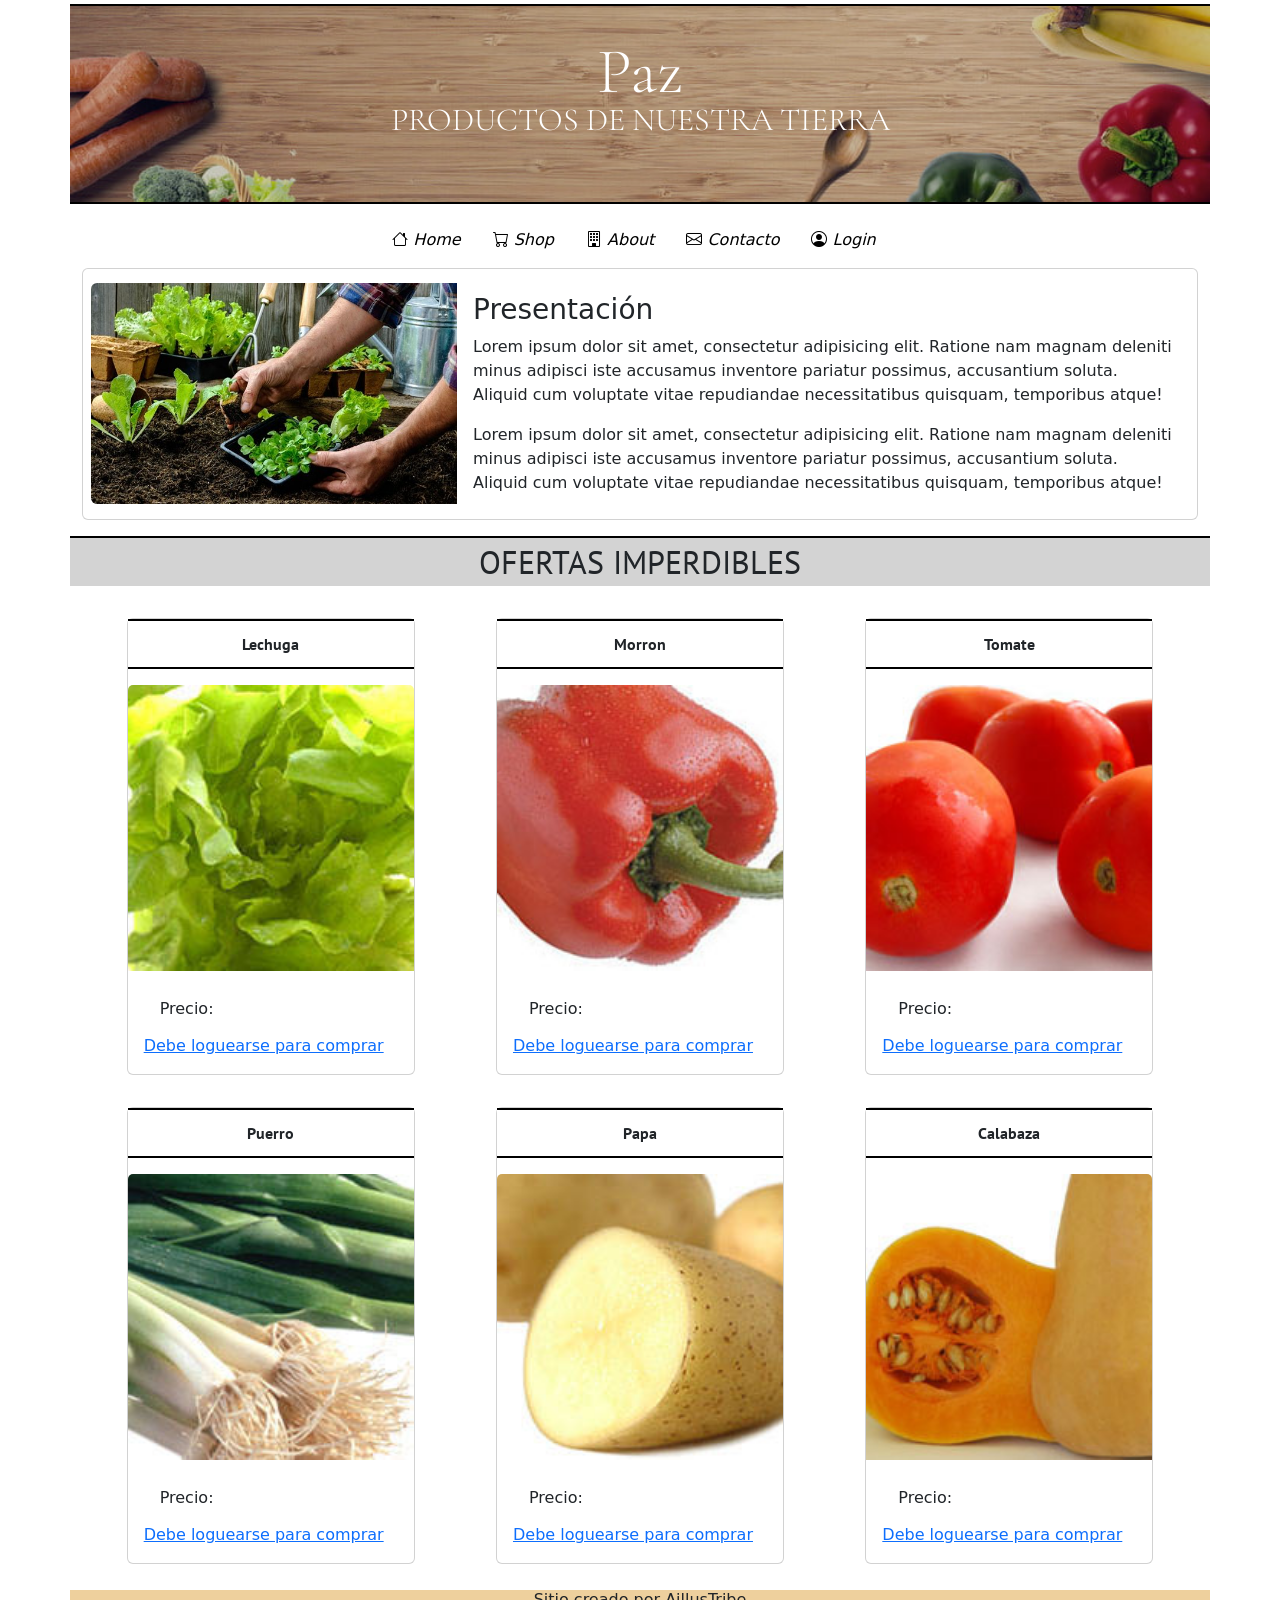
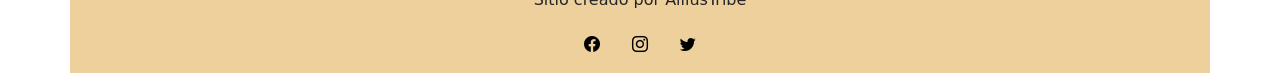
==== index.html @ 295681f1 "Extend, mixin, keywords, comment" ====
<!DOCTYPE html>
<html lang="en">
<head>
    <meta charset="UTF-8">
    <meta http-equiv="X-UA-Compatible" content="IE=edge">
    <meta name="viewport" content="width=device-width, initial-scale=1.0">
    <meta name="keywords" content="huerta, natural, salud, comida sana, alimentos organicos,
    alimentación">
    <meta name="description" content="Paz es un lugar donde usted puede comprar comida natural, artesanal, 
    organica, tratada con todos los cuidados necesarios para que llegue fresca a su mesa. Repartimos hasta 80Km 
    de nuestra huerta">

    <title>Paz - Productos de nuestra tierra</title>

    <!-- Link CSS-->
    <link rel="stylesheet" href="./css/estilo.css">

    <!-- Google Fonts-->
    <link rel="preconnect" href="https://fonts.googleapis.com">
    <link rel="preconnect" href="https://fonts.gstatic.com" crossorigin>
    <link href="https://fonts.googleapis.com/css2?family=Cormorant+Garamond:wght@600&family=PT+Sans:ital@1&display=swap" rel="stylesheet">

    <!-- Bootstrap -->
    <link href="https://cdn.jsdelivr.net/npm/bootstrap@5.1.3/dist/css/bootstrap.min.css" rel="stylesheet" integrity="sha384-1BmE4kWBq78iYhFldvKuhfTAU6auU8tT94WrHftjDbrCEXSU1oBoqyl2QvZ6jIW3" crossorigin="anonymous">
    <script src="https://cdn.jsdelivr.net/npm/bootstrap@5.1.3/dist/js/bootstrap.bundle.min.js" integrity="sha384-ka7Sk0Gln4gmtz2MlQnikT1wXgYsOg+OMhuP+IlRH9sENBO0LRn5q+8nbTov4+1p" crossorigin="anonymous"></script>
    
    <!-- Bootstrap Icon-->
    <link rel="stylesheet" href="https://cdn.jsdelivr.net/npm/bootstrap-icons@1.7.2/font/bootstrap-icons.css">

</head>
<body>
  <header>
    <div class="container mt-1 mb-3">
        <div class="row 
                    rowHeader"
                    >       
            <div class="col tituloPagina">
                Paz
            </div>
            <div class="col subtituloPagina">    
                PRODUCTOS DE NUESTRA TIERRA
            </div>
        </div>
    </div>
      <nav>
        <div class="container">
            <div class="row">
                <ul class="nav justify-content-center">
                    <li class="nav-item">
                        <a class="nav-link" href="index.html">
                          <i class="bi bi-house"> Home</i>
                        </a>
                    </li>
                    <li class="nav-item">
                     
                        <a class="nav-link" href="./html/shop.html">
                          <i class="bi bi-cart"> Shop</i>
                        </a>
                      
                    </li>
                    <li class="nav-item">
                      
                        <a class="nav-link" href="./html/about.html">
                          <i class="bi bi-building"> About</i>
                        </a>
                      
                    </li>
                    <li class="nav-item">
                      
                        <a class="nav-link" href="./html/contacto.html">
                          <i class="bi bi-envelope"> Contacto</i>
                        </a>
                      
                    </li>
                    <li class="nav-item">
                      
                        <a class="nav-link" href="./html/login.html">
                          <i class="bi bi-person-circle"> Login</i>
                        </a>
                      
                    </li>
                  </ul>
            </div>
        </div>
      </nav>
  </header>
    <main>
        <section>
            <div class="container mt-2">
                <div class="card mb-3" >
                    <div class="row g-0 align-items-center p-2">
                      <div class="col-md-4">
                        <img src="./img/imagen1.jpg" class="img-fluid rounded-start" alt="...">
                      </div>
                      <div class="col-md-8">
                        <div class="card-body">
                          <h3 class="card-title pl-3 titulos">Presentación</h3>
                          <p class="card-text pl-3">Lorem ipsum dolor sit amet, consectetur adipisicing elit. Ratione nam magnam deleniti minus adipisci iste accusamus inventore pariatur possimus, accusantium soluta. Aliquid cum voluptate vitae repudiandae necessitatibus quisquam, temporibus atque!</p>
                          <p class="card-text pl-3">Lorem ipsum dolor sit amet, consectetur adipisicing elit. Ratione nam magnam deleniti minus adipisci iste accusamus inventore pariatur possimus, accusantium soluta. Aliquid cum voluptate vitae repudiandae necessitatibus quisquam, temporibus atque!</p>
                        </div>
                      </div>
                    </div>
                  </div>
            </div>
        </section>
        <section>
          <div class="container mt-3 mb-3">
            <div class="row">
              <div class=" 
                        tituloProductos"
                        >
                        OFERTAS IMPERDIBLES
              </div>
            </div>
          </div>
          <div class="container">  
            <div class="row 
                        p-3
                        align-items-start"
                        >
              <div class="col">
                  <div class="card mx-auto" style="width: 18rem;">
                      <div class="mb-3 subtituloProductos">
                        Lechuga
                      </div>
                      <img src="./img/lechuga.jpg" class="card-img-top" alt="...">
                      <div class="card-body">
                        <h6 class="card-subtitle p-3">Precio:</h6>
                        <a href="./html/login.html" class="card-link">Debe loguearse para comprar</a>
                      </div>
                    </div>    
              </div>
              <div class="col">
                <div class="card mx-auto" style="width: 18rem;">
                    <div class="mb-3 subtituloProductos">
                        Morron
                    </div>
                    <img src="./img/morron.jpg" class="card-img-top" alt="...">
                    <div class="card-body">
                      <h6 class="card-subtitle p-3">Precio:</h6>
                      <a href="./html/login.html" class="card-link">Debe loguearse para comprar</a>
                    </div>
                  </div>    
              </div>
              <div class="col">
                <div class="card mx-auto" style="width: 18rem;">
                    <div class="mb-3 subtituloProductos">
                        Tomate
                    </div>
                    <img src="./img/tomate.jpg" class="card-img-top" alt="...">
                    <div class="card-body">
                      <h6 class="card-subtitle p-3">Precio:</h6>
                      <a href="./html/login.html" class="card-link">Debe loguearse para comprar</a>
                    </div>
                  </div>    
              </div>
            </div>
            <div class="row 
                        p-3 
                        align-items-start"
                        >
              <div class="col">
                <div class="card mx-auto" style="width: 18rem;">
                    <div class="mb-3 subtituloProductos">
                        Puerro
                    </div>
                    <img src="./img/puerro.jpg" class="card-img-top" alt="...">
                    <div class="card-body">
                      <h6 class="card-subtitle p-3">Precio:</h6>
                      <a href="./html/login.html" class="card-link">Debe loguearse para comprar</a>
                    </div>
                  </div>    
              </div>
              <div class="col">
                <div class="card mx-auto" style="width: 18rem;">
                    <div class="mb-3 subtituloProductos">
                        Papa
                    </div>
                    <img src="./img/papa.jpg" class="card-img-top" alt="...">
                    <div class="card-body">
                      <h6 class="card-subtitle p-3">Precio:</h6>
                      <a href="./html/login.html" class="card-link">Debe loguearse para comprar</a>
                    </div>
                  </div>    
              </div>
              <div class="col">
                <div class="card mx-auto" style="width: 18rem;">
                    <div class="mb-3 subtituloProductos">
                        Calabaza
                    </div>
                    <img src="./img/calabaza.jpg" class="card-img-top" alt="...">
                    <div class="card-body">
                      <h6 class="card-subtitle p-3">Precio:</h6>
                      <a href="./html/login.html" class="card-link">Debe loguearse para comprar</a>
                    </div>
                  </div>    
              </div>
            </div>              
          </div>
        </section>
    </main>
    <footer>
        <div class="container text-center navFooter">
            <h6>Sitio creado por AillusTribe</h6>
            <ul class="nav justify-content-center">
                <li class="nav-item m-2 p-2">
                  <a href="https://es-la.facebook.com/"><i class="bi bi-facebook"></i></a>
                </li>
                <li class="nav-item m-2 p-2">
                  <a href="https://www.instagram.com/?hl=es-la"><i class="bi bi-instagram"></i></a>
                </li>
                <li class="nav-item m-2 p-2">
                  <a href="https://twitter.com/?lang=es"><i class="bi bi-twitter"></i></a>
                </li>
            </ul>
        </div>
    </footer>
</body>
</html>
---- css/estilo.css ----
.rowHeader {
  height: 200px;
  border-bottom: solid 2px black;
  border-top: solid 2px black;
  background-image: url("../img/back.jpg");
  background-position: center;
  background-repeat: no-repeat;
  background-size: cover;
  display: flex;
  flex-direction: column;
  align-items: center;
  justify-content: center; }

.tituloPagina, .subtituloPagina {
  font-family: 'Cormorant Garamond', serif;
  font-size: 4em;
  display: flex;
  align-items: flex-end;
  justify-content: center;
  background: rgba(0, 0, 0, 0.2);
  line-height: 1;
  color: white;
  font-weight: 200; }

.subtituloPagina {
  align-items: flex-start;
  font-size: 2em; }

.loginPosition {
  height: 100%;
  align-items: flex-start;
  padding: 5px; }

.nav-item:hover {
  border-bottom: solid 1px black; }

i {
  color: black; }

.navFooter {
  align-items: center;
  justify-content: center;
  background-color: #eed09d;
  margin-top: 10px; }
  .navFooter a {
    color: black; }
  .navFooter li {
    margin: 2%; }

.tituloProductos, .subtituloProductos {
  background-color: lightgray;
  font-family: 'PT Sans', sans-serif;
  display: flex;
  align-items: center;
  justify-content: center;
  height: 50px;
  font-size: 2em;
  border-top: 2px solid black; }

.subtituloProductos {
  background-color: inherit;
  font-weight: bold;
  border-bottom: solid 2px black;
  border-top: solid 2px black;
  font-size: 1em; }
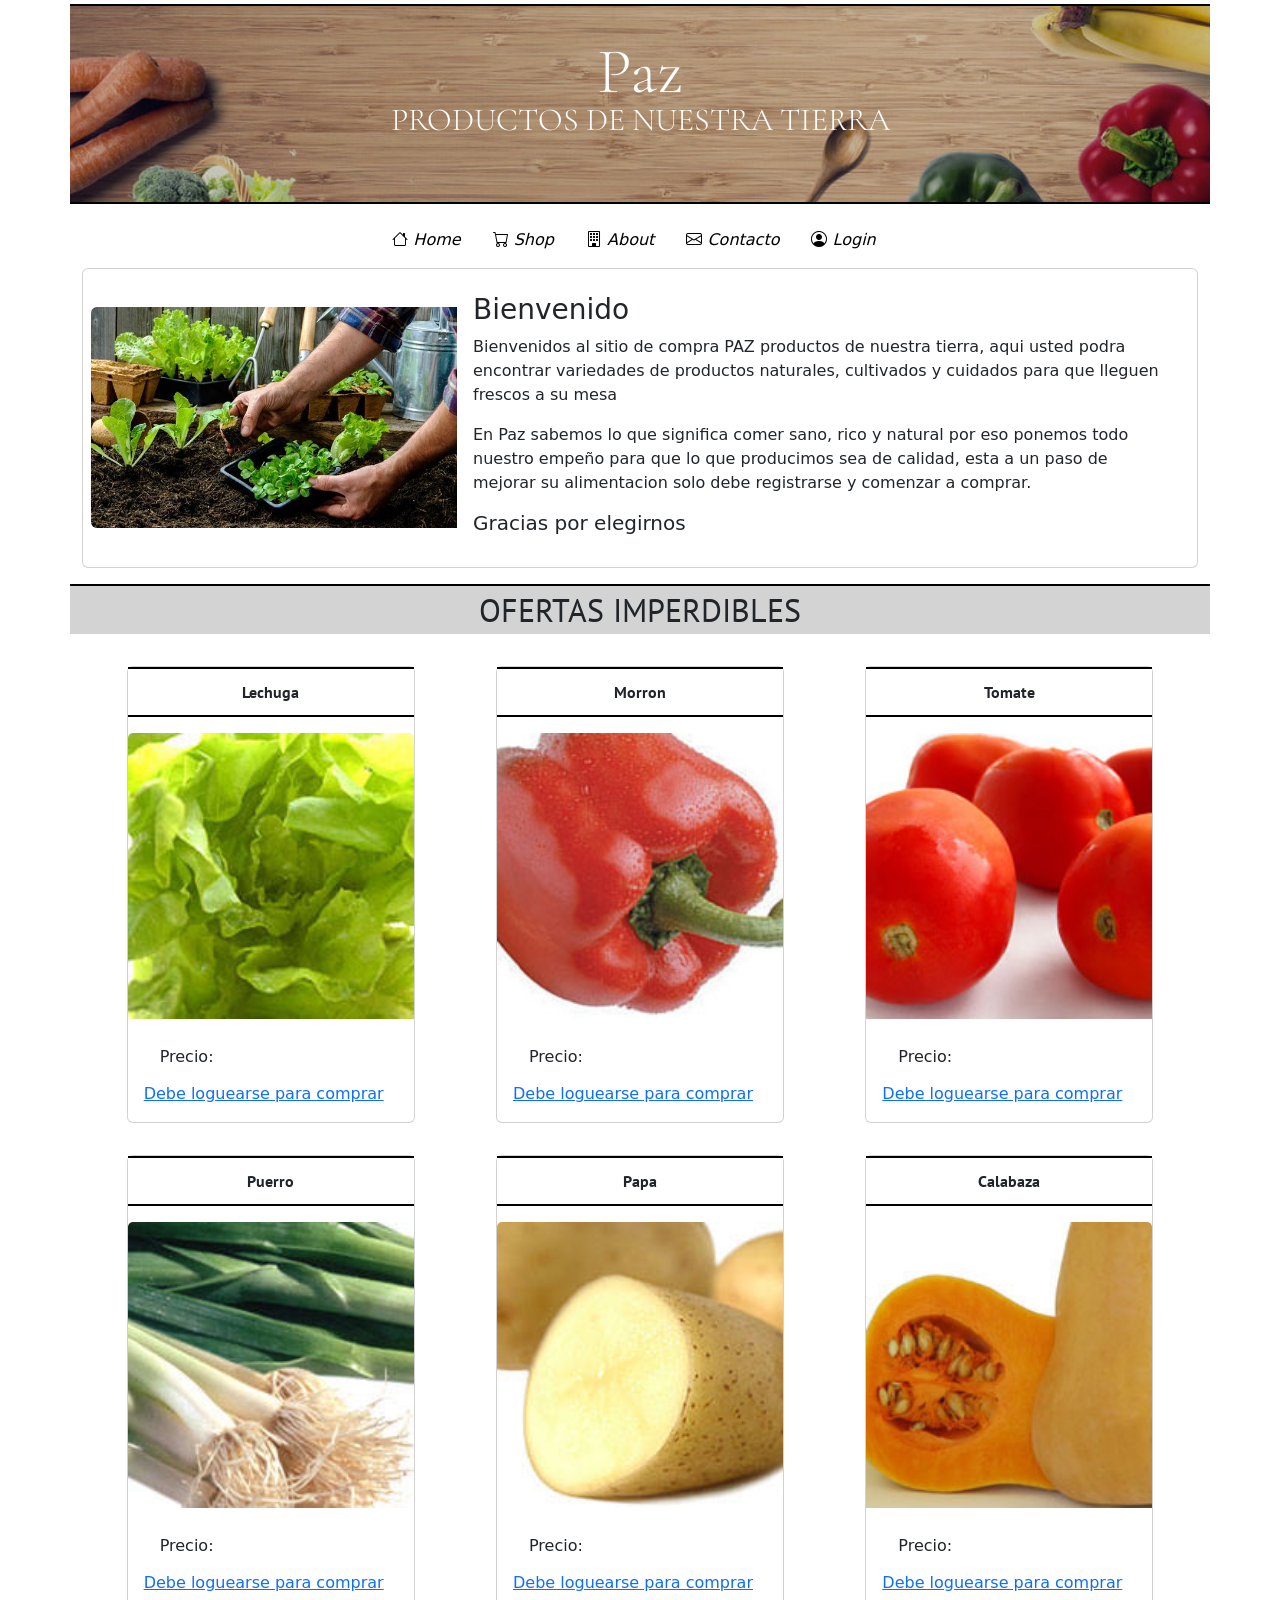
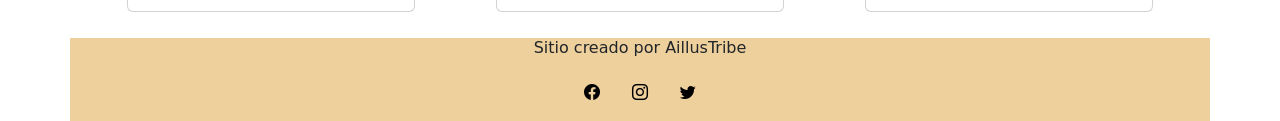
==== commit 23c2a8ed: "Cambio textos" ====
--- a/index.html
+++ b/index.html
@@ -94,9 +94,15 @@
                       </div>
                       <div class="col-md-8">
                         <div class="card-body">
-                          <h3 class="card-title pl-3 titulos">Presentación</h3>
-                          <p class="card-text pl-3">Lorem ipsum dolor sit amet, consectetur adipisicing elit. Ratione nam magnam deleniti minus adipisci iste accusamus inventore pariatur possimus, accusantium soluta. Aliquid cum voluptate vitae repudiandae necessitatibus quisquam, temporibus atque!</p>
-                          <p class="card-text pl-3">Lorem ipsum dolor sit amet, consectetur adipisicing elit. Ratione nam magnam deleniti minus adipisci iste accusamus inventore pariatur possimus, accusantium soluta. Aliquid cum voluptate vitae repudiandae necessitatibus quisquam, temporibus atque!</p>
+                          <h3 class="card-title pl-3 titulos">Bienvenido</h3>
+                          <p class="card-text pl-3">Bienvenidos al sitio de compra PAZ productos de nuestra tierra, 
+                            aqui usted podra encontrar variedades de productos naturales, cultivados y cuidados para que lleguen frescos 
+                            a su mesa </p>
+                          <p class="card-text pl-3">En Paz sabemos lo que significa comer sano, rico y natural por eso ponemos todo nuestro
+                            empeño para que lo que producimos sea de calidad, esta a un paso de mejorar su alimentacion solo debe registrarse 
+                            y comenzar a comprar.
+                          </p>
+                          <h5> Gracias por elegirnos</h5>
                         </div>
                       </div>
                     </div>
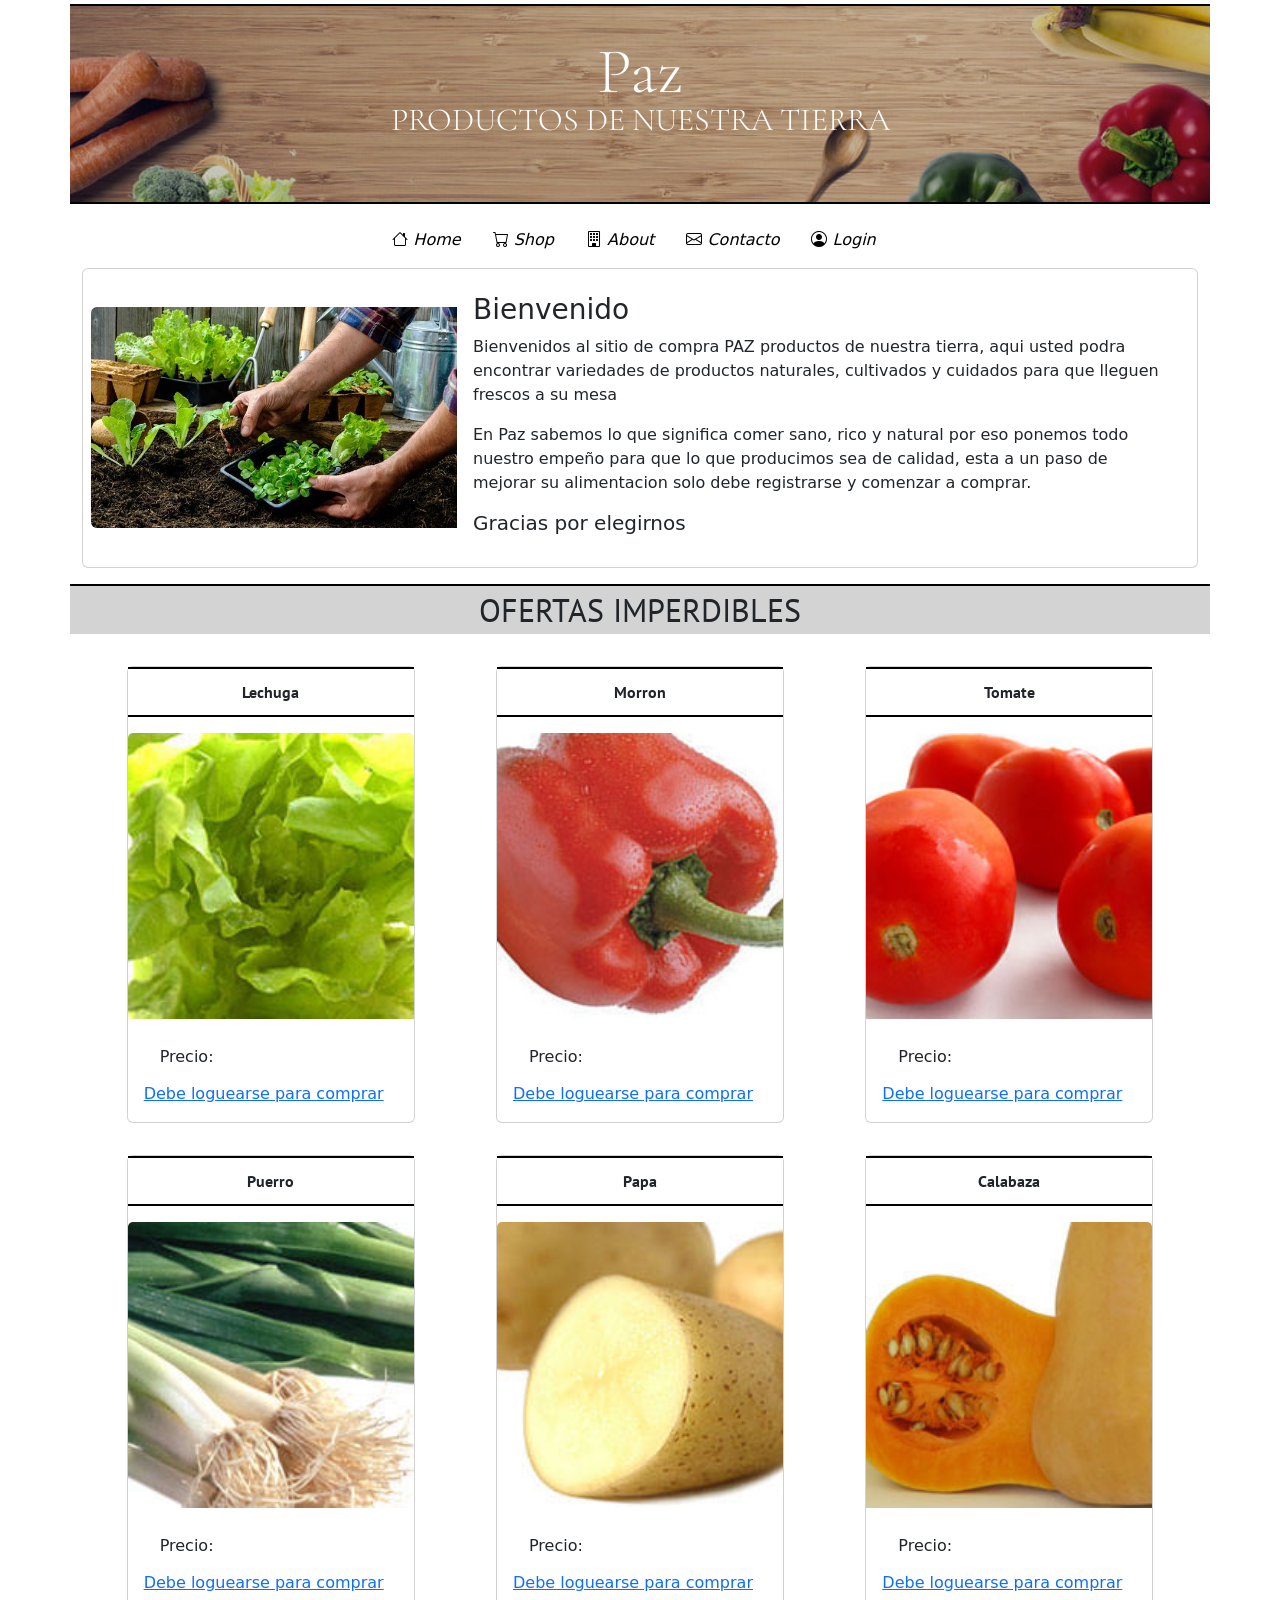
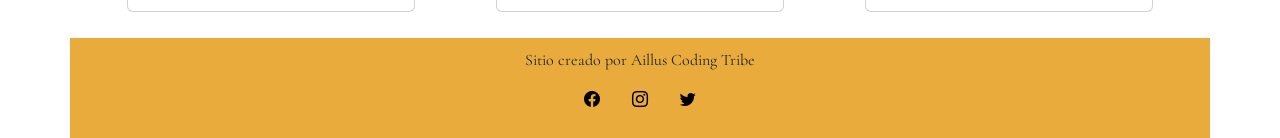
==== commit d2f7138e: "Cambios Footer" ====
--- a/index.html
+++ b/index.html
@@ -207,18 +207,20 @@
     </main>
     <footer>
         <div class="container text-center navFooter">
-            <h6>Sitio creado por AillusTribe</h6>
-            <ul class="nav justify-content-center">
-                <li class="nav-item m-2 p-2">
-                  <a href="https://es-la.facebook.com/"><i class="bi bi-facebook"></i></a>
-                </li>
-                <li class="nav-item m-2 p-2">
-                  <a href="https://www.instagram.com/?hl=es-la"><i class="bi bi-instagram"></i></a>
-                </li>
-                <li class="nav-item m-2 p-2">
-                  <a href="https://twitter.com/?lang=es"><i class="bi bi-twitter"></i></a>
-                </li>
-            </ul>
+            <div class="tituloFooter">Sitio creado por Aillus Coding Tribe</div>
+            <div class="contenedorIconsFooter">
+              <ul class="nav justify-content-center">
+                  <li class="nav-item m-2 p-2">
+                    <a href="https://es-la.facebook.com/"><i class="bi bi-facebook"></i></a>
+                  </li>
+                  <li class="nav-item m-2 p-2">
+                    <a href="https://www.instagram.com/?hl=es-la"><i class="bi bi-instagram"></i></a>
+                  </li>
+                  <li class="nav-item m-2 p-2">
+                    <a href="https://twitter.com/?lang=es"><i class="bi bi-twitter"></i></a>
+                  </li>
+              </ul>
+            </div>
         </div>
     </footer>
 </body>
--- a/css/estilo.css
+++ b/css/estilo.css
@@ -38,14 +38,31 @@
   color: black; }
 
 .navFooter {
-  align-items: center;
+  display: flex;
+  flex-direction: column;
+  align-items: flex-end;
   justify-content: center;
-  background-color: #eed09d;
-  margin-top: 10px; }
+  background-color: #e9ac3c;
+  margin-top: 10px;
+  height: 100px; }
   .navFooter a {
     color: black; }
   .navFooter li {
     margin: 2%; }
+
+.tituloFooter {
+  width: 100%;
+  font-family: 'Cormorant Garamond', serif;
+  font-size: 1em;
+  display: flex;
+  align-items: flex-end;
+  justify-content: center; }
+
+.contenedorIconsFooter {
+  width: 100%;
+  display: flex;
+  align-items: center;
+  justify-content: center; }
 
 .tituloProductos, .subtituloProductos {
   background-color: lightgray;
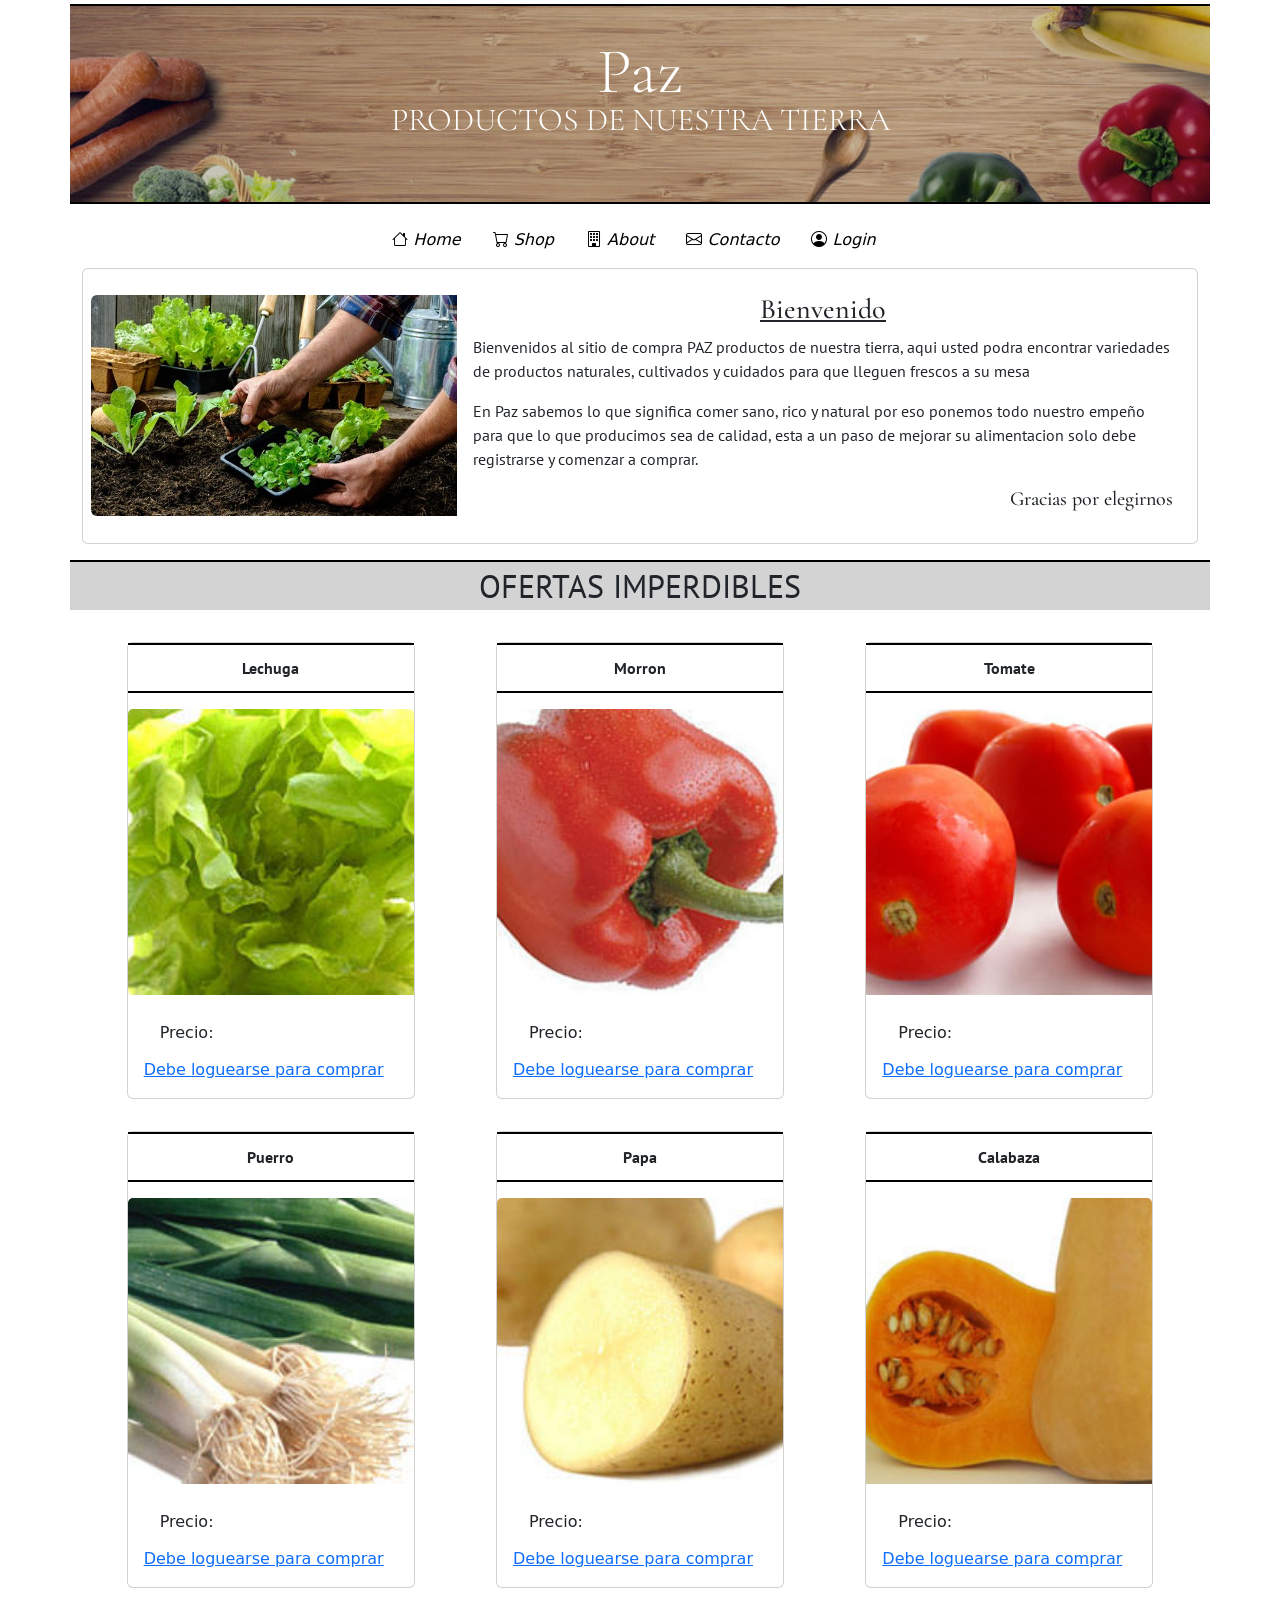
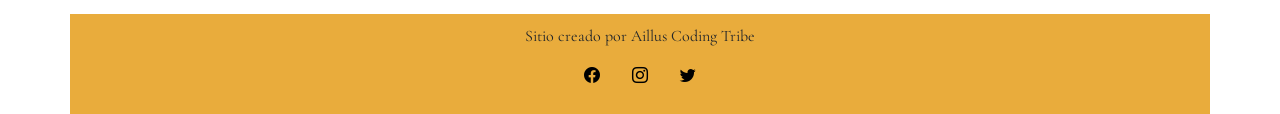
==== commit 0323c308: "Cambios letras, parrafos" ====
--- a/index.html
+++ b/index.html
@@ -94,15 +94,15 @@
                       </div>
                       <div class="col-md-8">
                         <div class="card-body">
-                          <h3 class="card-title pl-3 titulos">Bienvenido</h3>
-                          <p class="card-text pl-3">Bienvenidos al sitio de compra PAZ productos de nuestra tierra, 
+                          <h3 class="card-title pl-3 tituloCards">Bienvenido</h3>
+                          <p class="card-text pl-3 parrafosTexto">Bienvenidos al sitio de compra PAZ productos de nuestra tierra, 
                             aqui usted podra encontrar variedades de productos naturales, cultivados y cuidados para que lleguen frescos 
                             a su mesa </p>
-                          <p class="card-text pl-3">En Paz sabemos lo que significa comer sano, rico y natural por eso ponemos todo nuestro
+                          <p class="card-text pl-3 parrafosTexto">En Paz sabemos lo que significa comer sano, rico y natural por eso ponemos todo nuestro
                             empeño para que lo que producimos sea de calidad, esta a un paso de mejorar su alimentacion solo debe registrarse 
                             y comenzar a comprar.
                           </p>
-                          <h5> Gracias por elegirnos</h5>
+                          <h5 class="textFooterCards"> Gracias por elegirnos</h5>
                         </div>
                       </div>
                     </div>
--- a/css/estilo.css
+++ b/css/estilo.css
@@ -80,3 +80,19 @@
   border-bottom: solid 2px black;
   border-top: solid 2px black;
   font-size: 1em; }
+
+.tituloCards {
+  display: flex;
+  align-items: center;
+  justify-content: center;
+  font-family: 'Cormorant Garamond', serif;
+  text-decoration: underline; }
+
+.textFooterCards {
+  display: flex;
+  align-items: center;
+  justify-content: flex-end;
+  font-family: 'Cormorant Garamond', serif; }
+
+.parrafosTexto {
+  font-family: 'PT Sans', sans-serif; }
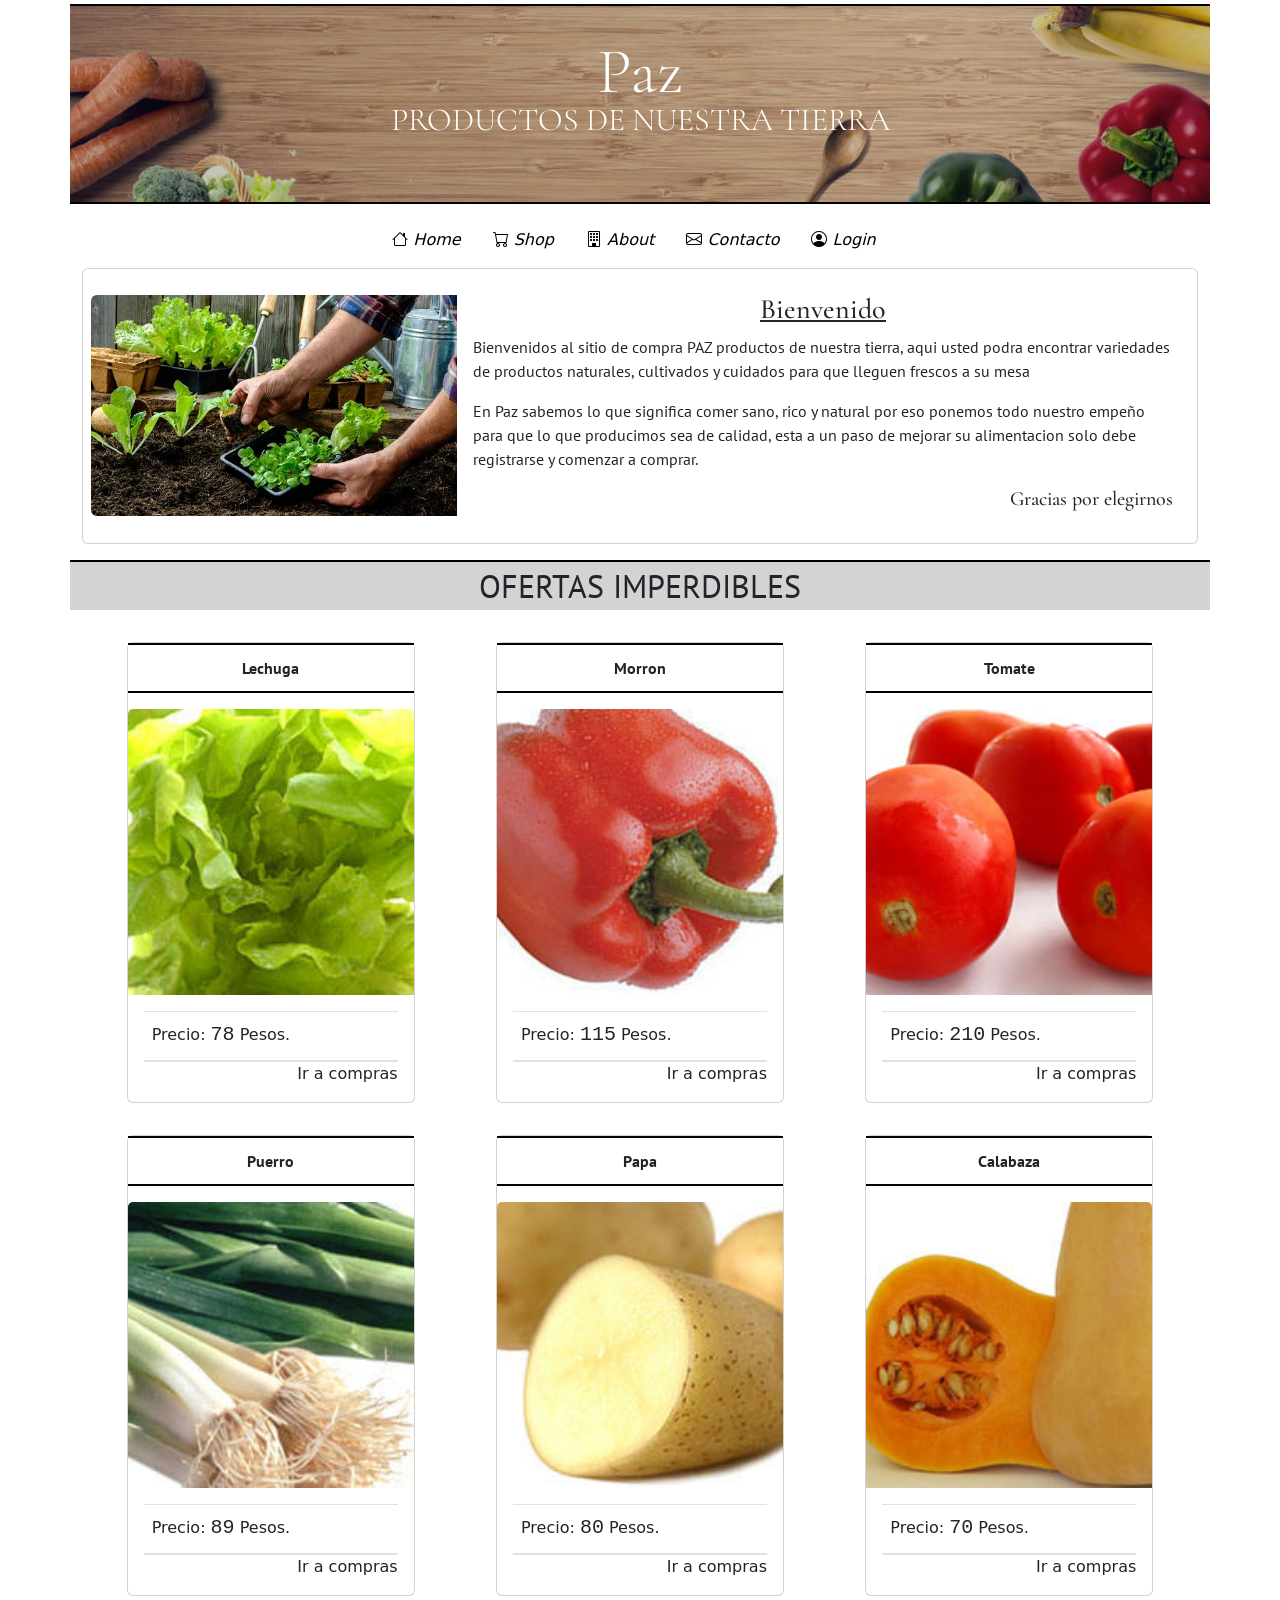
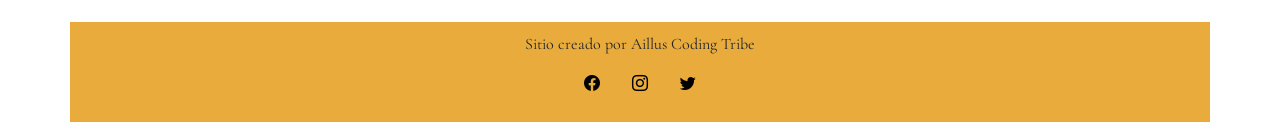
==== commit bc213282: "Cards, precios, link" ====
--- a/index.html
+++ b/index.html
@@ -131,8 +131,13 @@
                       </div>
                       <img src="./img/lechuga.jpg" class="card-img-top" alt="...">
                       <div class="card-body">
-                        <h6 class="card-subtitle p-3">Precio:</h6>
-                        <a href="./html/login.html" class="card-link">Debe loguearse para comprar</a>
+                        <div class="p-2 border-top border-bottom">
+                          <label for="numeroPrecio"><h6>Precio: </h6></label>
+                          <label class="precio" for="numeroPrecio">78 </label> Pesos. 
+                        </div>  
+                        <div class="linkCompra border-top">
+                          <a class="nav-link" href="./html/shop.html">Ir a compras</a>
+                        </div>
                       </div>
                     </div>    
               </div>
@@ -143,8 +148,13 @@
                     </div>
                     <img src="./img/morron.jpg" class="card-img-top" alt="...">
                     <div class="card-body">
-                      <h6 class="card-subtitle p-3">Precio:</h6>
-                      <a href="./html/login.html" class="card-link">Debe loguearse para comprar</a>
+                      <div class="p-2 border-top border-bottom">
+                        <label for="numeroPrecio"><h6>Precio: </h6></label>
+                        <label class="precio" for="numeroPrecio">115 </label> Pesos. 
+                      </div>  
+                      <div class="linkCompra border-top">
+                        <a class="nav-link" href="./html/shop.html">Ir a compras</a>
+                      </div>
                     </div>
                   </div>    
               </div>
@@ -155,8 +165,13 @@
                     </div>
                     <img src="./img/tomate.jpg" class="card-img-top" alt="...">
                     <div class="card-body">
-                      <h6 class="card-subtitle p-3">Precio:</h6>
-                      <a href="./html/login.html" class="card-link">Debe loguearse para comprar</a>
+                      <div class="p-2 border-top border-bottom">
+                        <label for="numeroPrecio"><h6>Precio: </h6></label>
+                        <label class="precio" for="numeroPrecio">210 </label> Pesos. 
+                      </div>  
+                      <div class="linkCompra border-top">
+                        <a class="nav-link" href="./html/shop.html">Ir a compras</a>
+                      </div>
                     </div>
                   </div>    
               </div>
@@ -172,8 +187,13 @@
                     </div>
                     <img src="./img/puerro.jpg" class="card-img-top" alt="...">
                     <div class="card-body">
-                      <h6 class="card-subtitle p-3">Precio:</h6>
-                      <a href="./html/login.html" class="card-link">Debe loguearse para comprar</a>
+                      <div class="p-2 border-top border-bottom">
+                        <label for="numeroPrecio"><h6>Precio: </h6></label>
+                        <label class="precio" for="numeroPrecio">89 </label> Pesos. 
+                      </div>  
+                      <div class="linkCompra border-top">
+                        <a class="nav-link" href="./html/shop.html">Ir a compras</a>
+                      </div>
                     </div>
                   </div>    
               </div>
@@ -184,8 +204,13 @@
                     </div>
                     <img src="./img/papa.jpg" class="card-img-top" alt="...">
                     <div class="card-body">
-                      <h6 class="card-subtitle p-3">Precio:</h6>
-                      <a href="./html/login.html" class="card-link">Debe loguearse para comprar</a>
+                      <div class="p-2 border-top border-bottom">
+                        <label for="numeroPrecio"><h6>Precio: </h6></label>
+                        <label class="precio" for="numeroPrecio">80 </label> Pesos. 
+                      </div>  
+                      <div class="linkCompra border-top">
+                        <a class="nav-link" href="./html/shop.html">Ir a compras</a>
+                      </div>
                     </div>
                   </div>    
               </div>
@@ -196,8 +221,13 @@
                     </div>
                     <img src="./img/calabaza.jpg" class="card-img-top" alt="...">
                     <div class="card-body">
-                      <h6 class="card-subtitle p-3">Precio:</h6>
-                      <a href="./html/login.html" class="card-link">Debe loguearse para comprar</a>
+                      <div class="p-2 border-top border-bottom">
+                        <label for="numeroPrecio"><h6>Precio: </h6></label>
+                        <label class="precio" for="numeroPrecio">70 </label> Pesos. 
+                      </div>  
+                      <div class="linkCompra border-top">
+                        <a class="nav-link" href="./html/shop.html">Ir a compras</a>
+                      </div>
                     </div>
                   </div>    
               </div>
--- a/css/estilo.css
+++ b/css/estilo.css
@@ -96,3 +96,15 @@
 
 .parrafosTexto {
   font-family: 'PT Sans', sans-serif; }
+
+.precio {
+  font-family: 'Roboto Mono', monospace;
+  font-size: 20px; }
+
+.linkCompra {
+  display: flex;
+  align-items: center;
+  justify-content: flex-end; }
+
+.inputKilos {
+  width: 20%; }
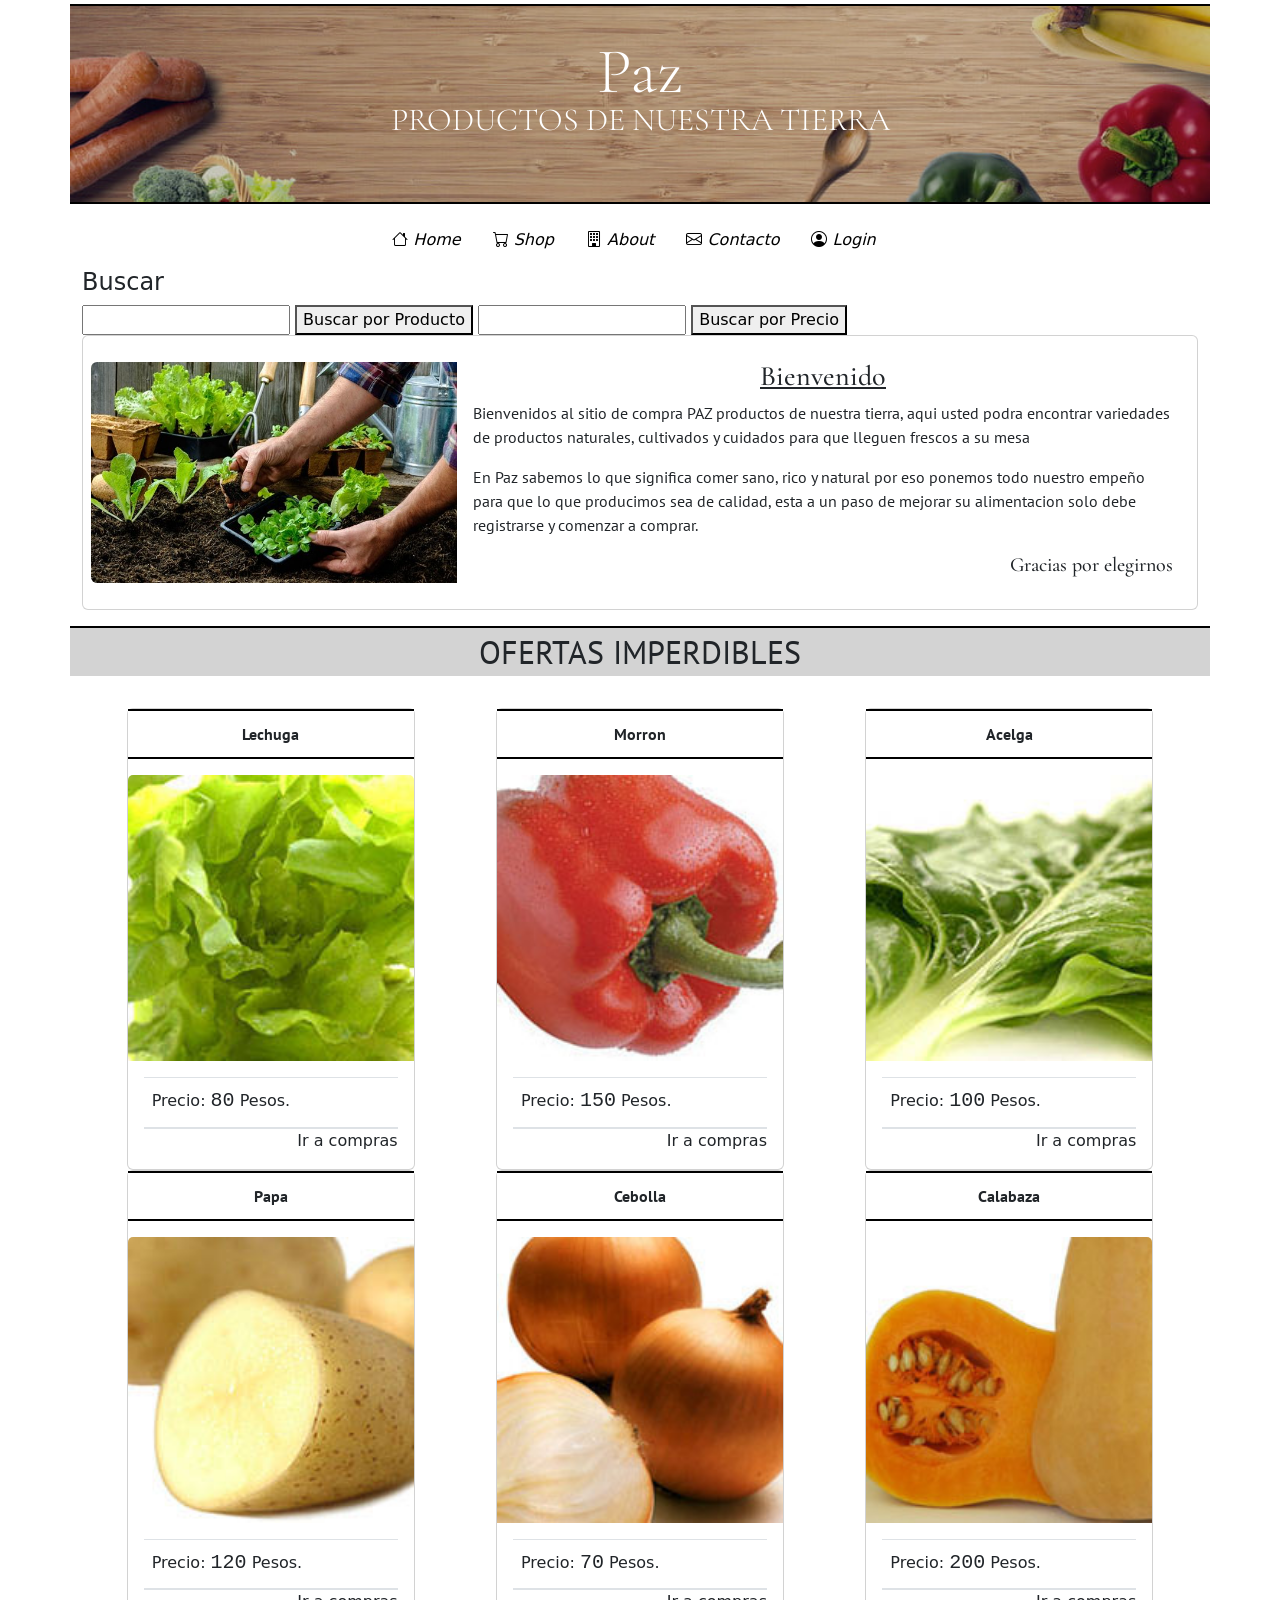
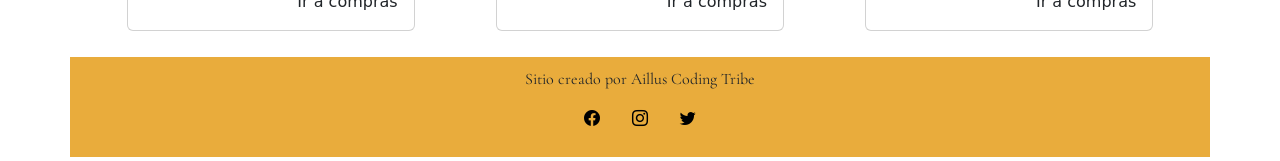
==== commit bf082e0a: "cambios index" ====
--- a/index.html
+++ b/index.html
@@ -26,7 +26,7 @@
     
     <!-- Bootstrap Icon-->
     <link rel="stylesheet" href="https://cdn.jsdelivr.net/npm/bootstrap-icons@1.7.2/font/bootstrap-icons.css">
-
+    
 </head>
 <body>
   <header>
@@ -52,7 +52,6 @@
                         </a>
                     </li>
                     <li class="nav-item">
-                     
                         <a class="nav-link" href="./html/shop.html">
                           <i class="bi bi-cart"> Shop</i>
                         </a>
@@ -85,155 +84,56 @@
       </nav>
   </header>
     <main>
-        <section>
-            <div class="container mt-2">
-                <div class="card mb-3" >
-                    <div class="row g-0 align-items-center p-2">
-                      <div class="col-md-4">
-                        <img src="./img/imagen1.jpg" class="img-fluid rounded-start" alt="...">
-                      </div>
-                      <div class="col-md-8">
-                        <div class="card-body">
-                          <h3 class="card-title pl-3 tituloCards">Bienvenido</h3>
-                          <p class="card-text pl-3 parrafosTexto">Bienvenidos al sitio de compra PAZ productos de nuestra tierra, 
-                            aqui usted podra encontrar variedades de productos naturales, cultivados y cuidados para que lleguen frescos 
-                            a su mesa </p>
-                          <p class="card-text pl-3 parrafosTexto">En Paz sabemos lo que significa comer sano, rico y natural por eso ponemos todo nuestro
-                            empeño para que lo que producimos sea de calidad, esta a un paso de mejorar su alimentacion solo debe registrarse 
-                            y comenzar a comprar.
-                          </p>
-                          <h5 class="textFooterCards"> Gracias por elegirnos</h5>
-                        </div>
-                      </div>
+      <section>
+        <div class="container mt-2">
+            <div>
+              <h4>Buscar</h4>
+              <input type="text" id="filtro-producto">
+              <button id="botonBuscar" onclick="busquedaDeProductos()">Buscar por Producto</button>
+              
+              <input type="number" id="filtro-precio">
+              <button id="botonBuscar" onclick="filtroPorPrecio()">Buscar por Precio</button>
+            </div>
+
+            <div class="card mb-3" >
+                <div class="row g-0 align-items-center p-2">
+                  <div class="col-md-4">
+                    <img src="./img/imagen1.jpg" class="img-fluid rounded-start" alt="...">
+                  </div>
+                  <div class="col-md-8">
+                    <div class="card-body">
+                      <h3 class="card-title pl-3 tituloCards">Bienvenido</h3>
+                      <p class="card-text pl-3 parrafosTexto">Bienvenidos al sitio de compra PAZ productos de nuestra tierra, 
+                        aqui usted podra encontrar variedades de productos naturales, cultivados y cuidados para que lleguen frescos 
+                        a su mesa </p>
+                      <p class="card-text pl-3 parrafosTexto">En Paz sabemos lo que significa comer sano, rico y natural por eso ponemos todo nuestro
+                        empeño para que lo que producimos sea de calidad, esta a un paso de mejorar su alimentacion solo debe registrarse 
+                        y comenzar a comprar.
+                      </p>
+                      <h5 class="textFooterCards"> Gracias por elegirnos</h5>
                     </div>
                   </div>
-            </div>
-        </section>
-        <section>
-          <div class="container mt-3 mb-3">
-            <div class="row">
-              <div class=" 
-                        tituloProductos"
-                        >
-                        OFERTAS IMPERDIBLES
+                </div>
               </div>
-            </div>
+        </div>
+    </section>
+    <section>
+      <div class="container mt-3 mb-3">
+        <div class="row">
+          <div class=" 
+                    tituloProductos"
+                    >
+                    OFERTAS IMPERDIBLES
           </div>
-          <div class="container">  
-            <div class="row 
-                        p-3
-                        align-items-start"
-                        >
-              <div class="col">
-                  <div class="card mx-auto" style="width: 18rem;">
-                      <div class="mb-3 subtituloProductos">
-                        Lechuga
-                      </div>
-                      <img src="./img/lechuga.jpg" class="card-img-top" alt="...">
-                      <div class="card-body">
-                        <div class="p-2 border-top border-bottom">
-                          <label for="numeroPrecio"><h6>Precio: </h6></label>
-                          <label class="precio" for="numeroPrecio">78 </label> Pesos. 
-                        </div>  
-                        <div class="linkCompra border-top">
-                          <a class="nav-link" href="./html/shop.html">Ir a compras</a>
-                        </div>
-                      </div>
-                    </div>    
-              </div>
-              <div class="col">
-                <div class="card mx-auto" style="width: 18rem;">
-                    <div class="mb-3 subtituloProductos">
-                        Morron
-                    </div>
-                    <img src="./img/morron.jpg" class="card-img-top" alt="...">
-                    <div class="card-body">
-                      <div class="p-2 border-top border-bottom">
-                        <label for="numeroPrecio"><h6>Precio: </h6></label>
-                        <label class="precio" for="numeroPrecio">115 </label> Pesos. 
-                      </div>  
-                      <div class="linkCompra border-top">
-                        <a class="nav-link" href="./html/shop.html">Ir a compras</a>
-                      </div>
-                    </div>
-                  </div>    
-              </div>
-              <div class="col">
-                <div class="card mx-auto" style="width: 18rem;">
-                    <div class="mb-3 subtituloProductos">
-                        Tomate
-                    </div>
-                    <img src="./img/tomate.jpg" class="card-img-top" alt="...">
-                    <div class="card-body">
-                      <div class="p-2 border-top border-bottom">
-                        <label for="numeroPrecio"><h6>Precio: </h6></label>
-                        <label class="precio" for="numeroPrecio">210 </label> Pesos. 
-                      </div>  
-                      <div class="linkCompra border-top">
-                        <a class="nav-link" href="./html/shop.html">Ir a compras</a>
-                      </div>
-                    </div>
-                  </div>    
-              </div>
-            </div>
-            <div class="row 
-                        p-3 
-                        align-items-start"
-                        >
-              <div class="col">
-                <div class="card mx-auto" style="width: 18rem;">
-                    <div class="mb-3 subtituloProductos">
-                        Puerro
-                    </div>
-                    <img src="./img/puerro.jpg" class="card-img-top" alt="...">
-                    <div class="card-body">
-                      <div class="p-2 border-top border-bottom">
-                        <label for="numeroPrecio"><h6>Precio: </h6></label>
-                        <label class="precio" for="numeroPrecio">89 </label> Pesos. 
-                      </div>  
-                      <div class="linkCompra border-top">
-                        <a class="nav-link" href="./html/shop.html">Ir a compras</a>
-                      </div>
-                    </div>
-                  </div>    
-              </div>
-              <div class="col">
-                <div class="card mx-auto" style="width: 18rem;">
-                    <div class="mb-3 subtituloProductos">
-                        Papa
-                    </div>
-                    <img src="./img/papa.jpg" class="card-img-top" alt="...">
-                    <div class="card-body">
-                      <div class="p-2 border-top border-bottom">
-                        <label for="numeroPrecio"><h6>Precio: </h6></label>
-                        <label class="precio" for="numeroPrecio">80 </label> Pesos. 
-                      </div>  
-                      <div class="linkCompra border-top">
-                        <a class="nav-link" href="./html/shop.html">Ir a compras</a>
-                      </div>
-                    </div>
-                  </div>    
-              </div>
-              <div class="col">
-                <div class="card mx-auto" style="width: 18rem;">
-                    <div class="mb-3 subtituloProductos">
-                        Calabaza
-                    </div>
-                    <img src="./img/calabaza.jpg" class="card-img-top" alt="...">
-                    <div class="card-body">
-                      <div class="p-2 border-top border-bottom">
-                        <label for="numeroPrecio"><h6>Precio: </h6></label>
-                        <label class="precio" for="numeroPrecio">70 </label> Pesos. 
-                      </div>  
-                      <div class="linkCompra border-top">
-                        <a class="nav-link" href="./html/shop.html">Ir a compras</a>
-                      </div>
-                    </div>
-                  </div>    
-              </div>
-            </div>              
-          </div>
-        </section>
+        </div>
+      </div>
+      <div class="container">  
+        <div id="cardsAMostrar" class="row 
+                    p-3
+                    align-items-start"
+                    >   
+      </div>
+    </section>
     </main>
     <footer>
         <div class="container text-center navFooter">
@@ -254,4 +154,7 @@
         </div>
     </footer>
 </body>
-</html>+</html>
+
+<!--Javascript-->
+<script src="./js/index.js"></script>
--- a/css/estilo.css
+++ b/css/estilo.css
@@ -108,3 +108,6 @@
 
 .inputKilos {
   width: 20%; }
+
+.carousel-item {
+  max-height: 321px; }
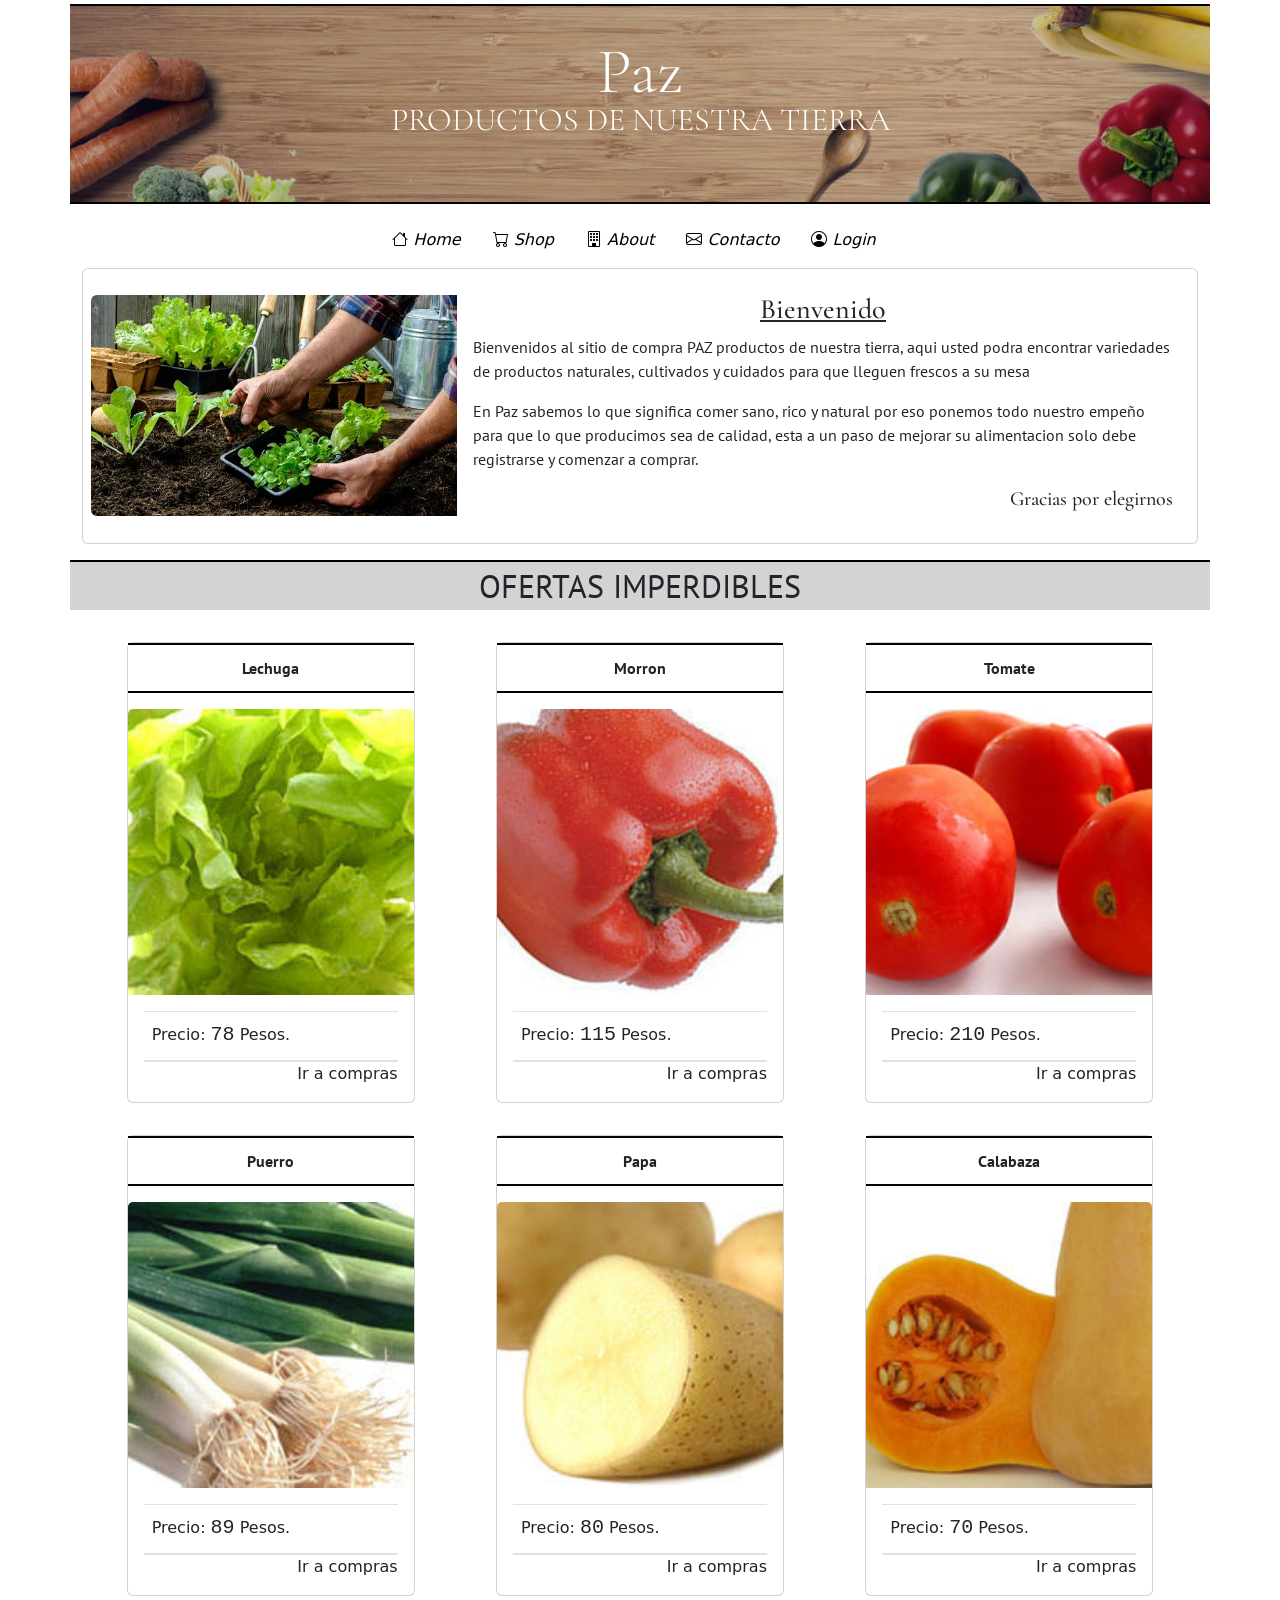
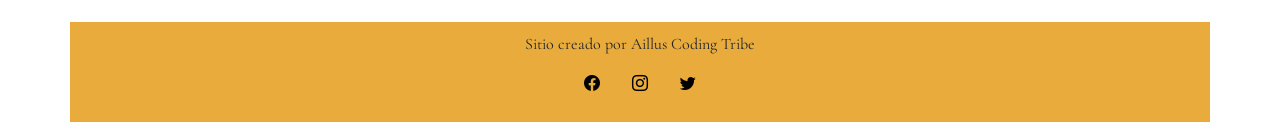
==== commit e7c998ba: "Arreglo macana de JS" ====
--- a/index.html
+++ b/index.html
@@ -26,7 +26,7 @@
     
     <!-- Bootstrap Icon-->
     <link rel="stylesheet" href="https://cdn.jsdelivr.net/npm/bootstrap-icons@1.7.2/font/bootstrap-icons.css">
-    
+
 </head>
 <body>
   <header>
@@ -52,6 +52,7 @@
                         </a>
                     </li>
                     <li class="nav-item">
+                     
                         <a class="nav-link" href="./html/shop.html">
                           <i class="bi bi-cart"> Shop</i>
                         </a>
@@ -84,56 +85,155 @@
       </nav>
   </header>
     <main>
-      <section>
-        <div class="container mt-2">
-            <div>
-              <h4>Buscar</h4>
-              <input type="text" id="filtro-producto">
-              <button id="botonBuscar" onclick="busquedaDeProductos()">Buscar por Producto</button>
-              
-              <input type="number" id="filtro-precio">
-              <button id="botonBuscar" onclick="filtroPorPrecio()">Buscar por Precio</button>
-            </div>
-
-            <div class="card mb-3" >
-                <div class="row g-0 align-items-center p-2">
-                  <div class="col-md-4">
-                    <img src="./img/imagen1.jpg" class="img-fluid rounded-start" alt="...">
+        <section>
+            <div class="container mt-2">
+                <div class="card mb-3" >
+                    <div class="row g-0 align-items-center p-2">
+                      <div class="col-md-4">
+                        <img src="./img/imagen1.jpg" class="img-fluid rounded-start" alt="...">
+                      </div>
+                      <div class="col-md-8">
+                        <div class="card-body">
+                          <h3 class="card-title pl-3 tituloCards">Bienvenido</h3>
+                          <p class="card-text pl-3 parrafosTexto">Bienvenidos al sitio de compra PAZ productos de nuestra tierra, 
+                            aqui usted podra encontrar variedades de productos naturales, cultivados y cuidados para que lleguen frescos 
+                            a su mesa </p>
+                          <p class="card-text pl-3 parrafosTexto">En Paz sabemos lo que significa comer sano, rico y natural por eso ponemos todo nuestro
+                            empeño para que lo que producimos sea de calidad, esta a un paso de mejorar su alimentacion solo debe registrarse 
+                            y comenzar a comprar.
+                          </p>
+                          <h5 class="textFooterCards"> Gracias por elegirnos</h5>
+                        </div>
+                      </div>
+                    </div>
                   </div>
-                  <div class="col-md-8">
-                    <div class="card-body">
-                      <h3 class="card-title pl-3 tituloCards">Bienvenido</h3>
-                      <p class="card-text pl-3 parrafosTexto">Bienvenidos al sitio de compra PAZ productos de nuestra tierra, 
-                        aqui usted podra encontrar variedades de productos naturales, cultivados y cuidados para que lleguen frescos 
-                        a su mesa </p>
-                      <p class="card-text pl-3 parrafosTexto">En Paz sabemos lo que significa comer sano, rico y natural por eso ponemos todo nuestro
-                        empeño para que lo que producimos sea de calidad, esta a un paso de mejorar su alimentacion solo debe registrarse 
-                        y comenzar a comprar.
-                      </p>
-                      <h5 class="textFooterCards"> Gracias por elegirnos</h5>
-                    </div>
-                  </div>
-                </div>
-              </div>
-        </div>
-    </section>
-    <section>
-      <div class="container mt-3 mb-3">
-        <div class="row">
-          <div class=" 
-                    tituloProductos"
-                    >
-                    OFERTAS IMPERDIBLES
+            </div>
+        </section>
+        <section>
+          <div class="container mt-3 mb-3">
+            <div class="row">
+              <div class=" 
+                        tituloProductos"
+                        >
+                        OFERTAS IMPERDIBLES
+              </div>
+            </div>
           </div>
-        </div>
-      </div>
-      <div class="container">  
-        <div id="cardsAMostrar" class="row 
-                    p-3
-                    align-items-start"
-                    >   
-      </div>
-    </section>
+          <div class="container">  
+            <div class="row 
+                        p-3
+                        align-items-start"
+                        >
+              <div class="col">
+                  <div class="card mx-auto" style="width: 18rem;">
+                      <div class="mb-3 subtituloProductos">
+                        Lechuga
+                      </div>
+                      <img src="./img/lechuga.jpg" class="card-img-top" alt="...">
+                      <div class="card-body">
+                        <div class="p-2 border-top border-bottom">
+                          <label for="numeroPrecio"><h6>Precio: </h6></label>
+                          <label class="precio" for="numeroPrecio">78 </label> Pesos. 
+                        </div>  
+                        <div class="linkCompra border-top">
+                          <a class="nav-link" href="./html/shop.html">Ir a compras</a>
+                        </div>
+                      </div>
+                    </div>    
+              </div>
+              <div class="col">
+                <div class="card mx-auto" style="width: 18rem;">
+                    <div class="mb-3 subtituloProductos">
+                        Morron
+                    </div>
+                    <img src="./img/morron.jpg" class="card-img-top" alt="...">
+                    <div class="card-body">
+                      <div class="p-2 border-top border-bottom">
+                        <label for="numeroPrecio"><h6>Precio: </h6></label>
+                        <label class="precio" for="numeroPrecio">115 </label> Pesos. 
+                      </div>  
+                      <div class="linkCompra border-top">
+                        <a class="nav-link" href="./html/shop.html">Ir a compras</a>
+                      </div>
+                    </div>
+                  </div>    
+              </div>
+              <div class="col">
+                <div class="card mx-auto" style="width: 18rem;">
+                    <div class="mb-3 subtituloProductos">
+                        Tomate
+                    </div>
+                    <img src="./img/tomate.jpg" class="card-img-top" alt="...">
+                    <div class="card-body">
+                      <div class="p-2 border-top border-bottom">
+                        <label for="numeroPrecio"><h6>Precio: </h6></label>
+                        <label class="precio" for="numeroPrecio">210 </label> Pesos. 
+                      </div>  
+                      <div class="linkCompra border-top">
+                        <a class="nav-link" href="./html/shop.html">Ir a compras</a>
+                      </div>
+                    </div>
+                  </div>    
+              </div>
+            </div>
+            <div class="row 
+                        p-3 
+                        align-items-start"
+                        >
+              <div class="col">
+                <div class="card mx-auto" style="width: 18rem;">
+                    <div class="mb-3 subtituloProductos">
+                        Puerro
+                    </div>
+                    <img src="./img/puerro.jpg" class="card-img-top" alt="...">
+                    <div class="card-body">
+                      <div class="p-2 border-top border-bottom">
+                        <label for="numeroPrecio"><h6>Precio: </h6></label>
+                        <label class="precio" for="numeroPrecio">89 </label> Pesos. 
+                      </div>  
+                      <div class="linkCompra border-top">
+                        <a class="nav-link" href="./html/shop.html">Ir a compras</a>
+                      </div>
+                    </div>
+                  </div>    
+              </div>
+              <div class="col">
+                <div class="card mx-auto" style="width: 18rem;">
+                    <div class="mb-3 subtituloProductos">
+                        Papa
+                    </div>
+                    <img src="./img/papa.jpg" class="card-img-top" alt="...">
+                    <div class="card-body">
+                      <div class="p-2 border-top border-bottom">
+                        <label for="numeroPrecio"><h6>Precio: </h6></label>
+                        <label class="precio" for="numeroPrecio">80 </label> Pesos. 
+                      </div>  
+                      <div class="linkCompra border-top">
+                        <a class="nav-link" href="./html/shop.html">Ir a compras</a>
+                      </div>
+                    </div>
+                  </div>    
+              </div>
+              <div class="col">
+                <div class="card mx-auto" style="width: 18rem;">
+                    <div class="mb-3 subtituloProductos">
+                        Calabaza
+                    </div>
+                    <img src="./img/calabaza.jpg" class="card-img-top" alt="...">
+                    <div class="card-body">
+                      <div class="p-2 border-top border-bottom">
+                        <label for="numeroPrecio"><h6>Precio: </h6></label>
+                        <label class="precio" for="numeroPrecio">70 </label> Pesos. 
+                      </div>  
+                      <div class="linkCompra border-top">
+                        <a class="nav-link" href="./html/shop.html">Ir a compras</a>
+                      </div>
+                    </div>
+                  </div>    
+              </div>
+            </div>              
+          </div>
+        </section>
     </main>
     <footer>
         <div class="container text-center navFooter">
@@ -154,7 +254,4 @@
         </div>
     </footer>
 </body>
-</html>
-
-<!--Javascript-->
-<script src="./js/index.js"></script>+</html>
